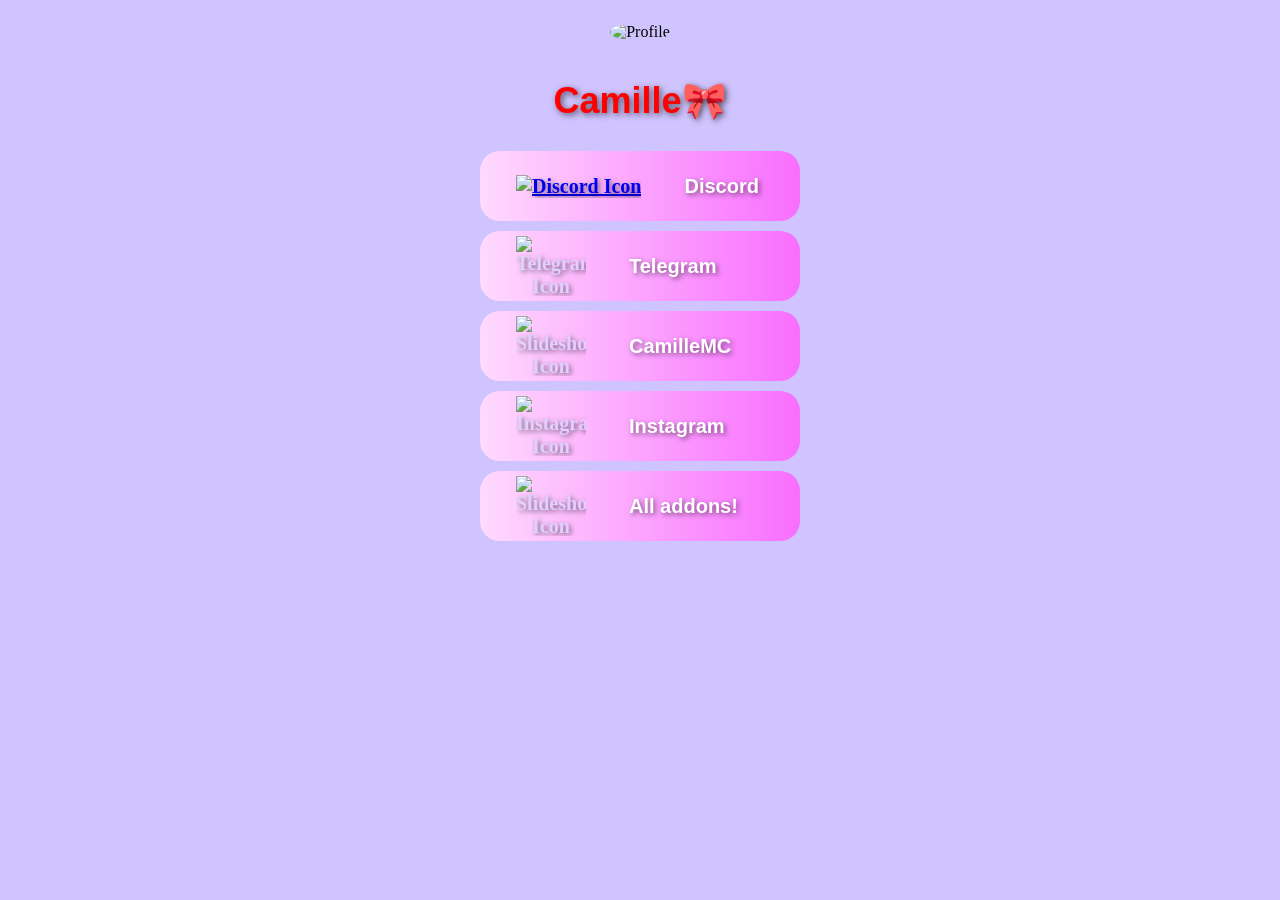
==== index.html @ c5425810 "first commit" ====
<!DOCTYPE html>
<html lang="en">

<head>
    <meta charset="UTF-8" />
    <meta name="viewport" content="width=device-width, initial-scale=1.0" />
    <title>LinkBio</title>
<!-- 
     <link rel="preload" href="style.css" as="style" onload="this.onload=null;this.rel='stylesheet'" media="all">
    <noscript><link rel="stylesheet" href="style.css" /></noscript> -->

    <link rel="stylesheet" href="style.css">
    <!-- โหลด CSS อย่างรวดเร็ว -->
   

    <!-- ปรับประสิทธิภาพโหลดเว็บภายนอก -->
    <link rel="preconnect" href="https://discord.gg">
    <link rel="dns-prefetch" href="https://discord.gg">
</head>

<body id="myText">

    <!-- Top Bar -->
    <div class="top-bar">
        <img class="Imag" src="img/pro.gif" alt="Profile" loading="lazy" width="100" height="100">
    </div>

    <!-- Username -->
    <div class="head-username">
        <h1 style="color: rgb(255, 0, 0);" id="text-username">Camille🎀</h1>
    </div>

    <!-- Discord -->
    <a href="https://discord.gg/EAJhBngFQc"><div class="discord-box">
        <div class="discord">
            <img class="img2" src="img/discord.png" alt="Discord Icon" loading="lazy" width="50" height="50">
            <a style="text-decoration: none; color: #ffffff;" class="text-discord" href="https://discord.gg/EAJhBngFQc">Discord</a>
        </div>
    </div></a>

    <!-- Telegram -->
    <div class="telegram-box">
        <div class="telegram">
            <img class="img2" src="img/telegram.gif" alt="Telegram Icon" loading="lazy" width="50" height="50">
            <a style="text-decoration: none; color:  #ffffff;" class="text-discord" href="https://t.me/+VPuzxwtZDGg5Y2Vl">Telegram</a>
        </div>
    </div>
<!-- tiktok -->
      <div class="tiktok-box">
        <div class="tiktok">
            <img class="img2" src="img/tiktok2.gif" alt="Slideshort Icon" loading="lazy" width="50" height="50">
            <a style="text-decoration: none; color:  #ffffff;" class="text-discord" href="https://www.tiktok.com/@camillemc06?is_from_webapp=1&sender_device=pc">CamilleMC</a>
        </div>
    </div>

    <!-- Instagram -->
    <div class="instargram-box">
        <div class="instargram">
            <img class="img2" src="img/ig.gif" alt="Instagram Icon" loading="lazy" width="50" height="50">
            <a style="text-decoration: none; color:  #ffffff;" class="text-discord" href="https://www.instagram.com/axolotlprincess07?igsh=MWo4enJ1ZGExOXBuMQ==">Instagram</a>
        </div>
    </div>

    <!-- Slideshort -->
    <div class="slideshort-box">
        <div class="slideshort">
            <img class="img2" src="img/slideshort.png" alt="Slideshort Icon" loading="lazy" width="50" height="50">
            <a style="text-decoration: none; color:  #ffffff;" class="text-discord" href="https://sites.google.com/view/slideshort/addons">All addons!  </a>
        </div>
    </div>
     

</body>
</html>
---- style.css ----
#Btn {
      border: none;
      color: rgb(255, 255, 255);
      background: linear-gradient(to right, #f2ff00, #fb0606);
      border-radius: 20px;
      padding: 10px 30px 10px 30px;
      font-weight: bold;

    }

    /* background: linear-gradient(to right, #f2ff00, #ececec); */
    .Imag {
      width: 200px;
      height: 200px;
      border: none;
      border-radius: 50%;
      object-fit: cover;
      padding: 15px;
      margin: 0 auto;
    }

    #myText {
      background-color: #d0c4ff;
      text-align: center;
    }


    .top-bar {
      text-align: center;
    }

    #text-username {
      color: white;
      text-shadow: 2px 2px 6px rgba(0, 0, 0, 0.6);
      font-size: 36px;
      font-weight: bold;
      font-family: 'Segoe UI', sans-serif;
      /* หรือฟอนต์อื่นตามต้องการ */
    }

    .discord-box {
      height: 80px;
      display: flex;
      justify-content: center;
      align-items: center;
      background-color: #d0c4ff;
      text-decoration: none;
    }

    .text-discord {
      margin: 0rem;
      padding: 15px;
      font-weight: bold;
      font-family: "Mitr", sans-serif;

    }

    .img2 {
      width: 70px;
      height: 60px;
      margin: 0 1rem;
    }


    .telegram-box {
      height: 80px;
      display: flex;
      justify-content: center;
      align-items: center;
      background-color: #d0c4ff;
    }



    .instargram-box {
      height: 80px;
      display: flex;
      justify-content: center;
      align-items: center;
      background-color: #d0c4ff;
    }



    .language-switcher {
      position: fixed;
      top: 12px;
      right: 12px;
    }




    .slideshort-box {
      height: 80px;
      display: flex;
      justify-content: center;
      align-items: center;
      background-color: #d0c4ff;
    }



    .tiktok-box {
      height: 80px;
      display: flex;
      justify-content: center;
      align-items: center;
      background-color: #d0c4ff;
    }

    .discord {
      text-align: center;
      align-items: center;
      display: flex;
      border: none;
      border-radius: 20px;
      background: linear-gradient(to right, #f202ff, #ffdafe);
      width: 300px;
      height: 70px;
      color: white;
      text-shadow: 2px 2px 5px rgba(0, 0, 0, 0.5);
      font-size: 20px;
      font-weight: bold;
    }

    .telegram {
      text-align: center;
      align-items: center;
      display: flex;
      border: none;
      border-radius: 20px;
      background: linear-gradient(to right, #f202ff, #ffdafe);
      width: 300px;
      height: 70px;
      color: white;
      text-shadow: 2px 2px 5px rgba(0, 0, 0, 0.5);
      font-size: 20px;
      font-weight: bold;
    }

    .instargram {
      text-align: center;
      align-items: center;
      display: flex;
      border: none;
      border-radius: 20px;
      background: linear-gradient(to right, #f202ff, #ffdafe);
      width: 300px;
      height: 70px;
      color: white;
      text-shadow: 2px 2px 5px rgba(0, 0, 0, 0.5);
      font-size: 20px;
      font-weight: bold;
    }

    .slideshort {
      text-align: center;
      align-items: center;
      display: flex;
      border: none;
      border-radius: 20px;
      background: linear-gradient(to right, #f202ff, #ffdafe);
      width: 300px;
      height: 70px;
      color: white;
      text-shadow: 2px 2px 5px rgba(0, 0, 0, 0.5);
      font-size: 20px;
      font-weight: bold;
    }

    .tiktok {
      text-align: center;
      align-items: center;
      display: flex;
      border: none;
      border-radius: 20px;
      background: linear-gradient(to right, #f202ff, #ffdafe);
      width: 300px;
      height: 70px;
      color: white;
      text-shadow: 2px 2px 5px rgba(0, 0, 0, 0.5);
      font-size: 20px;
      font-weight: bold;
    }


    .Btn-rl {
      border: none;
      border-radius: 20px;
    }

    .discord,
    .telegram,
    .instargram,
    .slideshort {
      color: #fff;
      text-decoration: none;
    }

    .discord,
    .telegram,
    .instargram,
    .slideshort,
    .tiktok {
      display: flex;
      align-items: center;
      justify-content: flex-start;
      /* ชิดซ้าย */
      padding-left: 20px;
      gap: 12px;
      /* ช่องว่างไอคอน-ข้อความ */

      width: 300px;
      height: 70px;
      border: none;
      border-radius: 20px;

      font-weight: bold;
      font-size: 20px;
      color: #e0cfff;

      background: linear-gradient(270deg, #440898, #f202ff, #ffdafe);
      background-size: 400% 400%;
      animation: pulseGradient 6s ease infinite;

      transition: transform 0.3s ease, box-shadow 0.3s ease;

      cursor: pointer;
      user-select: none;
    }

    .discord:hover,
    .telegram:hover,
    .instargram:hover,
    .slideshort:hover,
    .tiktok:hover {
      transform: scale(1.05);
      color: #fff;
    }

    @keyframes pulseGradient {
      0% {
        background-position: 0% 50%;

      }

      50% {
        background-position: 100% 50%;

      }

      100% {
        background-position: 0% 50%;

      }
    }


git init
git add .
git commit -m "first commit"
git branch -M main
git remote add origin https://github.com/Camille061/linkbio3.git
git push -u origin main

    /*  git init
git add .
git commit -m "first commit"
git branch -M main
git remote add origin https://github.com/Camille061/linkbio2.git
git push -u origin main */
---- style.css ----
#Btn {
      border: none;
      color: rgb(255, 255, 255);
      background: linear-gradient(to right, #f2ff00, #fb0606);
      border-radius: 20px;
      padding: 10px 30px 10px 30px;
      font-weight: bold;

    }

    /* background: linear-gradient(to right, #f2ff00, #ececec); */
    .Imag {
      width: 200px;
      height: 200px;
      border: none;
      border-radius: 50%;
      object-fit: cover;
      padding: 15px;
      margin: 0 auto;
    }

    #myText {
      background-color: #d0c4ff;
      text-align: center;
    }


    .top-bar {
      text-align: center;
    }

    #text-username {
      color: white;
      text-shadow: 2px 2px 6px rgba(0, 0, 0, 0.6);
      font-size: 36px;
      font-weight: bold;
      font-family: 'Segoe UI', sans-serif;
      /* หรือฟอนต์อื่นตามต้องการ */
    }

    .discord-box {
      height: 80px;
      display: flex;
      justify-content: center;
      align-items: center;
      background-color: #d0c4ff;
      text-decoration: none;
    }

    .text-discord {
      margin: 0rem;
      padding: 15px;
      font-weight: bold;
      font-family: "Mitr", sans-serif;

    }

    .img2 {
      width: 70px;
      height: 60px;
      margin: 0 1rem;
    }


    .telegram-box {
      height: 80px;
      display: flex;
      justify-content: center;
      align-items: center;
      background-color: #d0c4ff;
    }



    .instargram-box {
      height: 80px;
      display: flex;
      justify-content: center;
      align-items: center;
      background-color: #d0c4ff;
    }



    .language-switcher {
      position: fixed;
      top: 12px;
      right: 12px;
    }




    .slideshort-box {
      height: 80px;
      display: flex;
      justify-content: center;
      align-items: center;
      background-color: #d0c4ff;
    }



    .tiktok-box {
      height: 80px;
      display: flex;
      justify-content: center;
      align-items: center;
      background-color: #d0c4ff;
    }

    .discord {
      text-align: center;
      align-items: center;
      display: flex;
      border: none;
      border-radius: 20px;
      background: linear-gradient(to right, #f202ff, #ffdafe);
      width: 300px;
      height: 70px;
      color: white;
      text-shadow: 2px 2px 5px rgba(0, 0, 0, 0.5);
      font-size: 20px;
      font-weight: bold;
    }

    .telegram {
      text-align: center;
      align-items: center;
      display: flex;
      border: none;
      border-radius: 20px;
      background: linear-gradient(to right, #f202ff, #ffdafe);
      width: 300px;
      height: 70px;
      color: white;
      text-shadow: 2px 2px 5px rgba(0, 0, 0, 0.5);
      font-size: 20px;
      font-weight: bold;
    }

    .instargram {
      text-align: center;
      align-items: center;
      display: flex;
      border: none;
      border-radius: 20px;
      background: linear-gradient(to right, #f202ff, #ffdafe);
      width: 300px;
      height: 70px;
      color: white;
      text-shadow: 2px 2px 5px rgba(0, 0, 0, 0.5);
      font-size: 20px;
      font-weight: bold;
    }

    .slideshort {
      text-align: center;
      align-items: center;
      display: flex;
      border: none;
      border-radius: 20px;
      background: linear-gradient(to right, #f202ff, #ffdafe);
      width: 300px;
      height: 70px;
      color: white;
      text-shadow: 2px 2px 5px rgba(0, 0, 0, 0.5);
      font-size: 20px;
      font-weight: bold;
    }

    .tiktok {
      text-align: center;
      align-items: center;
      display: flex;
      border: none;
      border-radius: 20px;
      background: linear-gradient(to right, #f202ff, #ffdafe);
      width: 300px;
      height: 70px;
      color: white;
      text-shadow: 2px 2px 5px rgba(0, 0, 0, 0.5);
      font-size: 20px;
      font-weight: bold;
    }


    .Btn-rl {
      border: none;
      border-radius: 20px;
    }

    .discord,
    .telegram,
    .instargram,
    .slideshort {
      color: #fff;
      text-decoration: none;
    }

    .discord,
    .telegram,
    .instargram,
    .slideshort,
    .tiktok {
      display: flex;
      align-items: center;
      justify-content: flex-start;
      /* ชิดซ้าย */
      padding-left: 20px;
      gap: 12px;
      /* ช่องว่างไอคอน-ข้อความ */

      width: 300px;
      height: 70px;
      border: none;
      border-radius: 20px;

      font-weight: bold;
      font-size: 20px;
      color: #e0cfff;

      background: linear-gradient(270deg, #440898, #f202ff, #ffdafe);
      background-size: 400% 400%;
      animation: pulseGradient 6s ease infinite;

      transition: transform 0.3s ease, box-shadow 0.3s ease;

      cursor: pointer;
      user-select: none;
    }

    .discord:hover,
    .telegram:hover,
    .instargram:hover,
    .slideshort:hover,
    .tiktok:hover {
      transform: scale(1.05);
      color: #fff;
    }

    @keyframes pulseGradient {
      0% {
        background-position: 0% 50%;

      }

      50% {
        background-position: 100% 50%;

      }

      100% {
        background-position: 0% 50%;

      }
    }


git init
git add .
git commit -m "first commit"
git branch -M main
git remote add origin https://github.com/Camille061/linkbio3.git
git push -u origin main

    /*  git init
git add .
git commit -m "first commit"
git branch -M main
git remote add origin https://github.com/Camille061/linkbio2.git
git push -u origin main */
---- style.css ----
#Btn {
      border: none;
      color: rgb(255, 255, 255);
      background: linear-gradient(to right, #f2ff00, #fb0606);
      border-radius: 20px;
      padding: 10px 30px 10px 30px;
      font-weight: bold;

    }

    /* background: linear-gradient(to right, #f2ff00, #ececec); */
    .Imag {
      width: 200px;
      height: 200px;
      border: none;
      border-radius: 50%;
      object-fit: cover;
      padding: 15px;
      margin: 0 auto;
    }

    #myText {
      background-color: #d0c4ff;
      text-align: center;
    }


    .top-bar {
      text-align: center;
    }

    #text-username {
      color: white;
      text-shadow: 2px 2px 6px rgba(0, 0, 0, 0.6);
      font-size: 36px;
      font-weight: bold;
      font-family: 'Segoe UI', sans-serif;
      /* หรือฟอนต์อื่นตามต้องการ */
    }

    .discord-box {
      height: 80px;
      display: flex;
      justify-content: center;
      align-items: center;
      background-color: #d0c4ff;
      text-decoration: none;
    }

    .text-discord {
      margin: 0rem;
      padding: 15px;
      font-weight: bold;
      font-family: "Mitr", sans-serif;

    }

    .img2 {
      width: 70px;
      height: 60px;
      margin: 0 1rem;
    }


    .telegram-box {
      height: 80px;
      display: flex;
      justify-content: center;
      align-items: center;
      background-color: #d0c4ff;
    }



    .instargram-box {
      height: 80px;
      display: flex;
      justify-content: center;
      align-items: center;
      background-color: #d0c4ff;
    }



    .language-switcher {
      position: fixed;
      top: 12px;
      right: 12px;
    }




    .slideshort-box {
      height: 80px;
      display: flex;
      justify-content: center;
      align-items: center;
      background-color: #d0c4ff;
    }



    .tiktok-box {
      height: 80px;
      display: flex;
      justify-content: center;
      align-items: center;
      background-color: #d0c4ff;
    }

    .discord {
      text-align: center;
      align-items: center;
      display: flex;
      border: none;
      border-radius: 20px;
      background: linear-gradient(to right, #f202ff, #ffdafe);
      width: 300px;
      height: 70px;
      color: white;
      text-shadow: 2px 2px 5px rgba(0, 0, 0, 0.5);
      font-size: 20px;
      font-weight: bold;
    }

    .telegram {
      text-align: center;
      align-items: center;
      display: flex;
      border: none;
      border-radius: 20px;
      background: linear-gradient(to right, #f202ff, #ffdafe);
      width: 300px;
      height: 70px;
      color: white;
      text-shadow: 2px 2px 5px rgba(0, 0, 0, 0.5);
      font-size: 20px;
      font-weight: bold;
    }

    .instargram {
      text-align: center;
      align-items: center;
      display: flex;
      border: none;
      border-radius: 20px;
      background: linear-gradient(to right, #f202ff, #ffdafe);
      width: 300px;
      height: 70px;
      color: white;
      text-shadow: 2px 2px 5px rgba(0, 0, 0, 0.5);
      font-size: 20px;
      font-weight: bold;
    }

    .slideshort {
      text-align: center;
      align-items: center;
      display: flex;
      border: none;
      border-radius: 20px;
      background: linear-gradient(to right, #f202ff, #ffdafe);
      width: 300px;
      height: 70px;
      color: white;
      text-shadow: 2px 2px 5px rgba(0, 0, 0, 0.5);
      font-size: 20px;
      font-weight: bold;
    }

    .tiktok {
      text-align: center;
      align-items: center;
      display: flex;
      border: none;
      border-radius: 20px;
      background: linear-gradient(to right, #f202ff, #ffdafe);
      width: 300px;
      height: 70px;
      color: white;
      text-shadow: 2px 2px 5px rgba(0, 0, 0, 0.5);
      font-size: 20px;
      font-weight: bold;
    }


    .Btn-rl {
      border: none;
      border-radius: 20px;
    }

    .discord,
    .telegram,
    .instargram,
    .slideshort {
      color: #fff;
      text-decoration: none;
    }

    .discord,
    .telegram,
    .instargram,
    .slideshort,
    .tiktok {
      display: flex;
      align-items: center;
      justify-content: flex-start;
      /* ชิดซ้าย */
      padding-left: 20px;
      gap: 12px;
      /* ช่องว่างไอคอน-ข้อความ */

      width: 300px;
      height: 70px;
      border: none;
      border-radius: 20px;

      font-weight: bold;
      font-size: 20px;
      color: #e0cfff;

      background: linear-gradient(270deg, #440898, #f202ff, #ffdafe);
      background-size: 400% 400%;
      animation: pulseGradient 6s ease infinite;

      transition: transform 0.3s ease, box-shadow 0.3s ease;

      cursor: pointer;
      user-select: none;
    }

    .discord:hover,
    .telegram:hover,
    .instargram:hover,
    .slideshort:hover,
    .tiktok:hover {
      transform: scale(1.05);
      color: #fff;
    }

    @keyframes pulseGradient {
      0% {
        background-position: 0% 50%;

      }

      50% {
        background-position: 100% 50%;

      }

      100% {
        background-position: 0% 50%;

      }
    }


git init
git add .
git commit -m "first commit"
git branch -M main
git remote add origin https://github.com/Camille061/linkbio3.git
git push -u origin main

    /*  git init
git add .
git commit -m "first commit"
git branch -M main
git remote add origin https://github.com/Camille061/linkbio2.git
git push -u origin main */
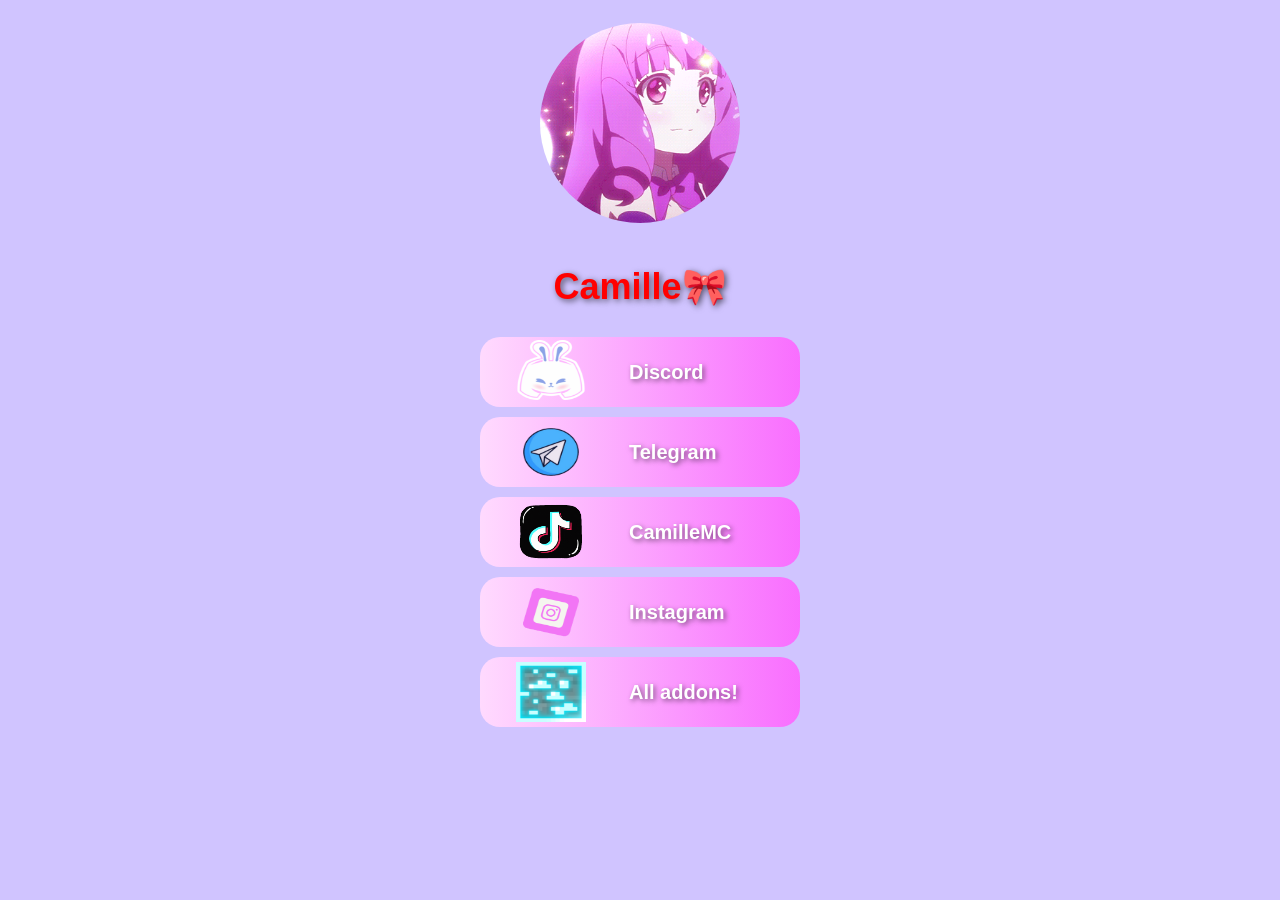
==== commit 5436078c: "first commit" ====
--- a/index.html
+++ b/index.html
@@ -22,7 +22,7 @@
 
     <!-- Top Bar -->
     <div class="top-bar">
-        <img class="Imag" src="img/pro.gif" alt="Profile" loading="lazy" width="100" height="100">
+        <img class="Imag" src="img/profile2.gif" alt="Profile" loading="lazy" width="100" height="100">
     </div>
 
     <!-- Username -->
--- a/style.css
+++ b/style.css
@@ -257,18 +257,13 @@
     }
 
 
-git init
+
+
+    /*  git init
 git add .
 git commit -m "first commit"
 git branch -M main
 git remote add origin https://github.com/Camille061/linkbio3.git
-git push -u origin main
-
-    /*  git init
-git add .
-git commit -m "first commit"
-git branch -M main
-git remote add origin https://github.com/Camille061/linkbio2.git
 git push -u origin main */
 
 
--- a/style.css
+++ b/style.css
@@ -257,18 +257,13 @@
     }
 
 
-git init
+
+
+    /*  git init
 git add .
 git commit -m "first commit"
 git branch -M main
 git remote add origin https://github.com/Camille061/linkbio3.git
-git push -u origin main
-
-    /*  git init
-git add .
-git commit -m "first commit"
-git branch -M main
-git remote add origin https://github.com/Camille061/linkbio2.git
 git push -u origin main */
 
 
--- a/style.css
+++ b/style.css
@@ -257,18 +257,13 @@
     }
 
 
-git init
+
+
+    /*  git init
 git add .
 git commit -m "first commit"
 git branch -M main
 git remote add origin https://github.com/Camille061/linkbio3.git
-git push -u origin main
-
-    /*  git init
-git add .
-git commit -m "first commit"
-git branch -M main
-git remote add origin https://github.com/Camille061/linkbio2.git
 git push -u origin main */
 
 
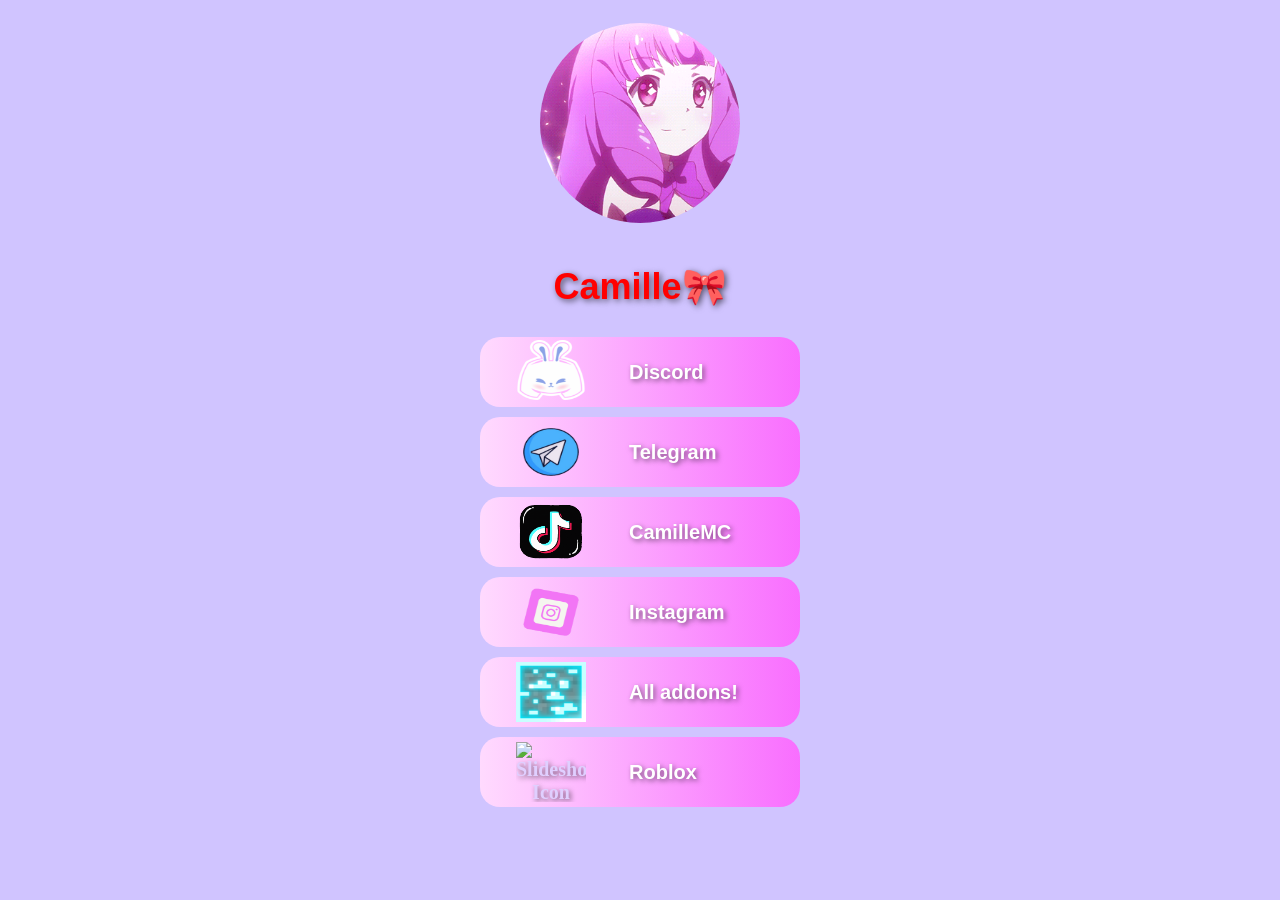
==== commit 6ac30667: "first commit" ====
--- a/index.html
+++ b/index.html
@@ -69,6 +69,12 @@
         </div>
     </div>
      
+      <div class="slideshort-box">
+        <div class="slideshort">
+            <img class="img2" src="https://devforum-uploads.s3.dualstack.us-east-2.amazonaws.com/uploads/optimized/4X/7/3/e/73e99bc29b53d46c53a257709a18fe63361cce23_2_500x500.png" alt="Slideshort Icon" loading="lazy" width="50" height="50">
+            <a style="text-decoration: none; color:  #ffffff;" class="text-discord" href="https://www.roblox.com/share?code=acea0435a76ecb4587f61f0a9b857639&type=Profile&source=ProfileShare&stamp=1759546446223">Roblox</a>
+        </div>
+    </div>
 
 </body>
 </html>
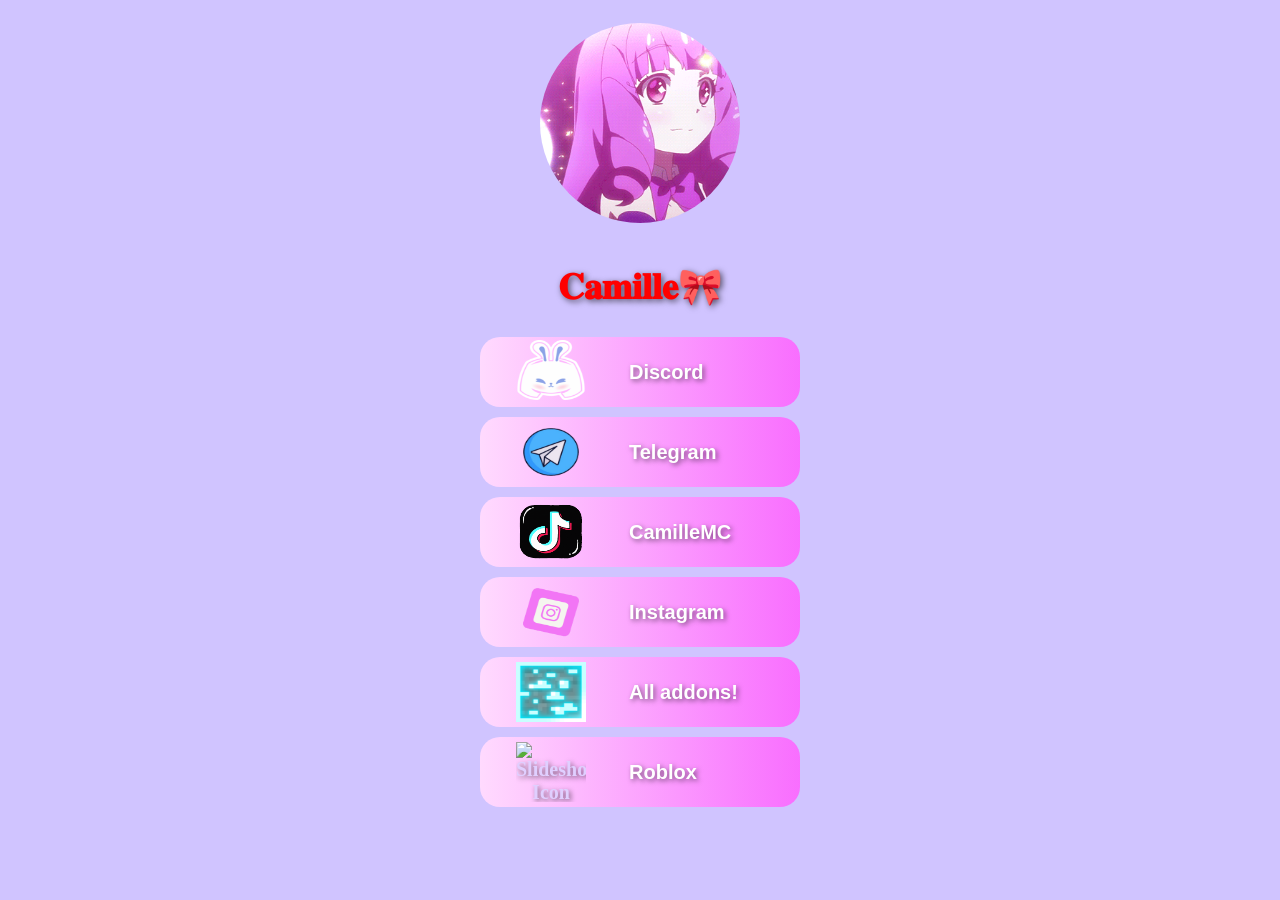
==== commit fb70490e: "first commit" ====
--- a/index.html
+++ b/index.html
@@ -10,7 +10,7 @@
     <noscript><link rel="stylesheet" href="style.css" /></noscript> -->
 
     <link rel="stylesheet" href="style.css">
-    <!-- โหลด CSS อย่างรวดเร็ว -->
+
    
 
     <!-- ปรับประสิทธิภาพโหลดเว็บภายนอก -->
@@ -27,7 +27,7 @@
 
     <!-- Username -->
     <div class="head-username">
-        <h1 style="color: rgb(255, 0, 0);" id="text-username">Camille🎀</h1>
+        <h1 style="color: rgb(255, 0, 0);" id="text-username">𝐂𝐚𝐦𝐢𝐥𝐥𝐞🎀</h1>
     </div>
 
     <!-- Discord -->
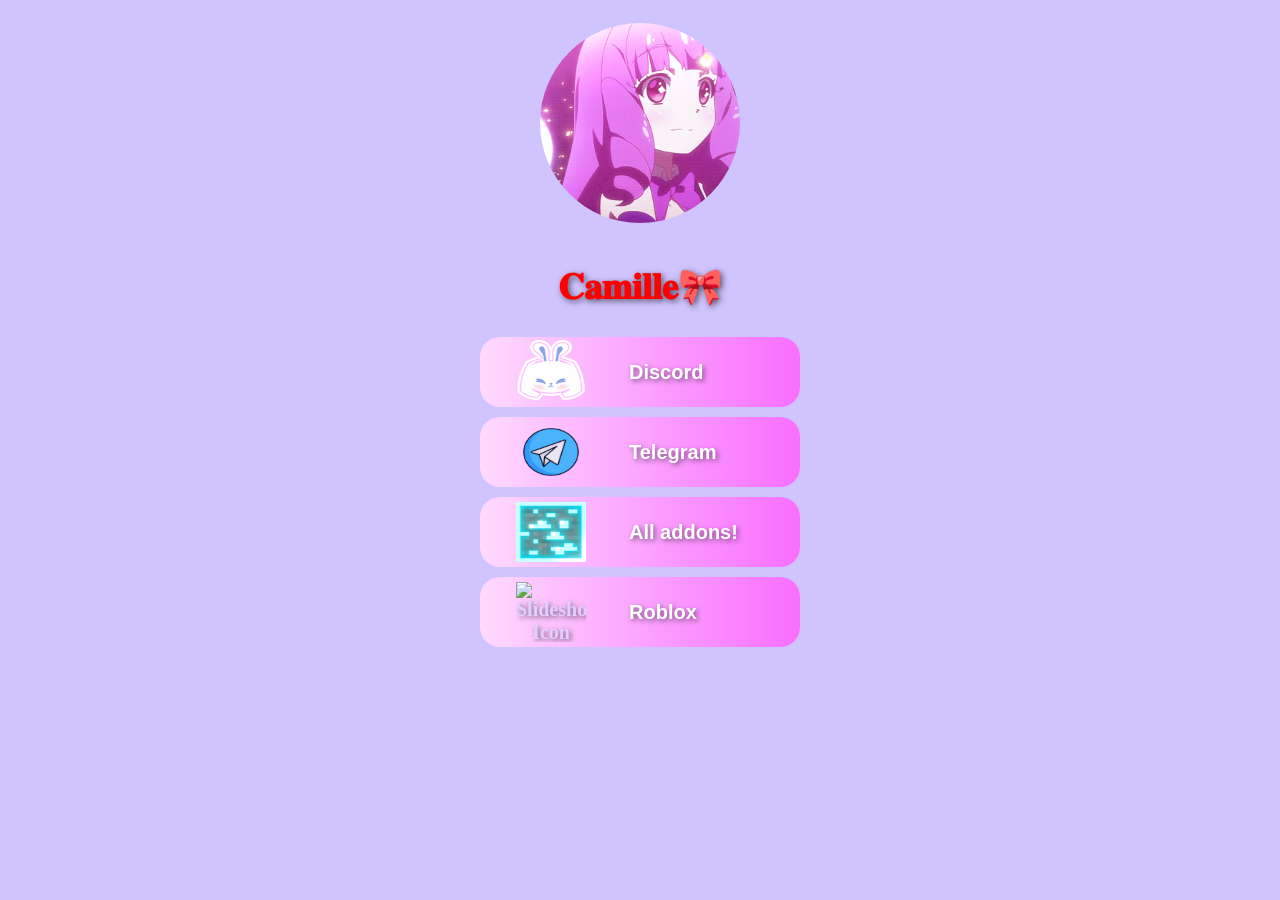
==== commit e62e54aa: "first commit" ====
--- a/index.html
+++ b/index.html
@@ -13,7 +13,7 @@
 
    
 
-    <!-- ปรับประสิทธิภาพโหลดเว็บภายนอก -->
+   
     <link rel="preconnect" href="https://discord.gg">
     <link rel="dns-prefetch" href="https://discord.gg">
 </head>
@@ -45,7 +45,7 @@
             <a style="text-decoration: none; color:  #ffffff;" class="text-discord" href="https://t.me/+VPuzxwtZDGg5Y2Vl">Telegram</a>
         </div>
     </div>
-<!-- tiktok -->
+<!-- tiktok
       <div class="tiktok-box">
         <div class="tiktok">
             <img class="img2" src="img/tiktok2.gif" alt="Slideshort Icon" loading="lazy" width="50" height="50">
@@ -53,13 +53,13 @@
         </div>
     </div>
 
-    <!-- Instagram -->
+    Instagram
     <div class="instargram-box">
         <div class="instargram">
             <img class="img2" src="img/ig.gif" alt="Instagram Icon" loading="lazy" width="50" height="50">
             <a style="text-decoration: none; color:  #ffffff;" class="text-discord" href="https://www.instagram.com/axolotlprincess07?igsh=MWo4enJ1ZGExOXBuMQ==">Instagram</a>
         </div>
-    </div>
+    </div> -->
 
     <!-- Slideshort -->
     <div class="slideshort-box">
